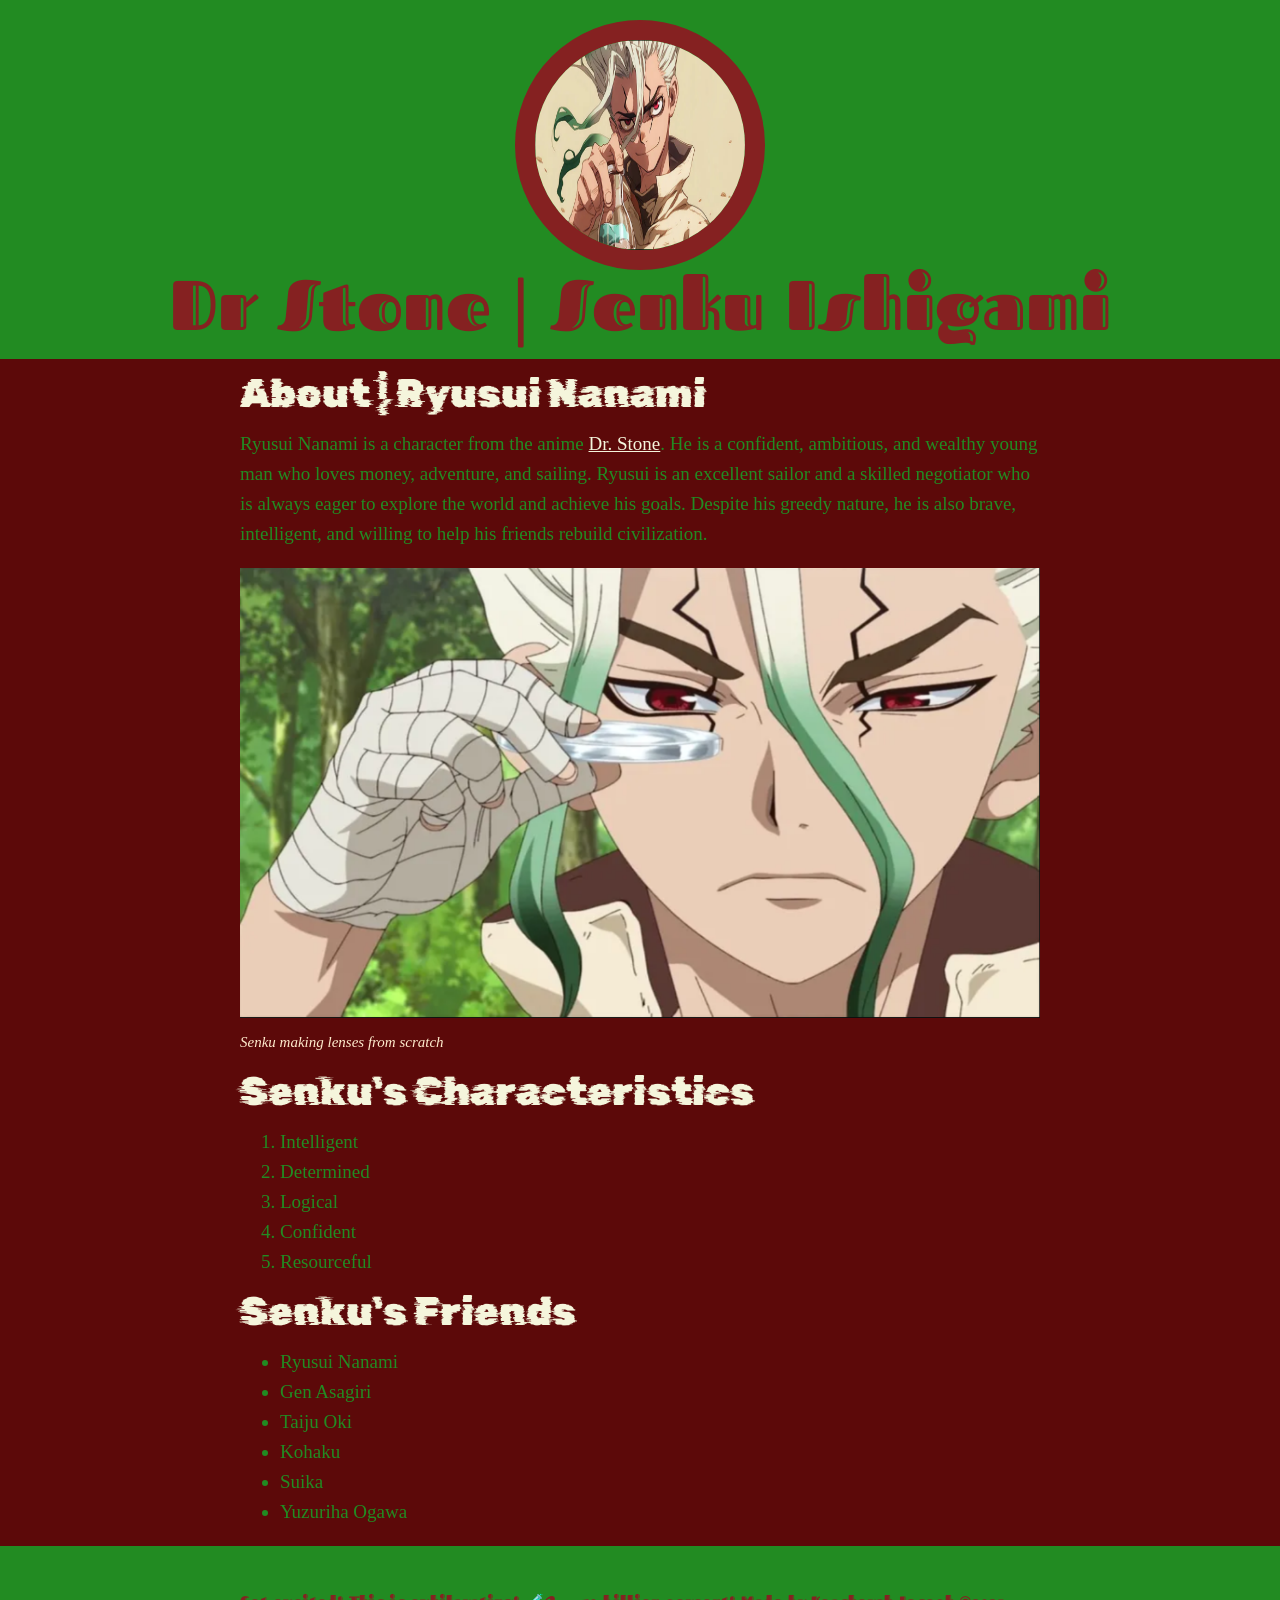
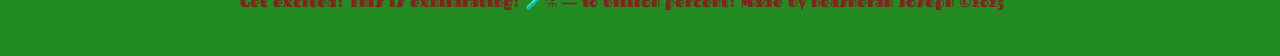
==== ryusui.html @ 69f50322 "new file" ====
<!doctype html>
<html lang="en">
  <head>
    <meta
      name="viewport"
      content="width=device-width, user-scalable=no, initial-scale=1.0"
    />
    <title>Ryusui Nanami-Dr Stone</title>
    <link rel="icon" href="img/RYUSUI.jpg" />
    <link rel="stylesheet" href="css/style.css" />
  </head>
  <body>
    <header>
      <img src="img/senkuhead.png" alt="Senku from Dr Stone profile picture" />
      <h1>Dr Stone | Senku Ishigami</h1>
    </header>
    <main>
      <h2>About | Ryusui Nanami</h2>
      <p class="idk">
        Ryusui Nanami is a character from the anime
        <a
          href="https://dr-stone.fandom.com/wiki/Ryusui_Nanami"
          target="_blank"
        >
          Dr. Stone</a
        >. He is a confident, ambitious, and wealthy young man who loves money,
        adventure, and sailing. Ryusui is an excellent sailor and a skilled
        negotiator who is always eager to explore the world and achieve his
        goals. Despite his greedy nature, he is also brave, intelligent, and
        willing to help his friends rebuild civilization.
      </p>
      <img src="img/glasssenku.png" alt="Senku holding glass" />
      <p class="caption">Senku making lenses from scratch</p>
      <h2>Senku's Characteristics</h2>
      <ol>
        <li>Intelligent</li>
        <li>Determined</li>
        <li>Logical</li>
        <li>Confident</li>
        <li>Resourceful</li>
      </ol>
      <h2>Senku's Friends</h2>
      <ul>
        <li>Ryusui Nanami</li>
        <li>Gen Asagiri</li>
        <li>Taiju Oki</li>
        <li>Kohaku</li>
        <li>Suika</li>
        <li>Yuzuriha Ogawa</li>
      </ul>
    </main>
    <footer>
      <p class="senkucap">
        Get excited! This is exhilarating! 🧪⚗️ — 10 billion percent! Made by
        Keasherah Joseph &copy;2025
      </p>
    </footer>
  </body>
</html>
---- css/style.css ----
@import url("https://fonts.googleapis.com/css2?family=Fascinate+Inline&display=swap");
@import url("https://fonts.googleapis.com/css2?family=Fascinate+Inline&family=Rubik+Glitch&family=Ultra&display=swap");
body {
  background-color: rgb(92, 9, 9);
  font-family: "Times New Roman", Times, serif;
  font-size: 19px;
  line-height: 30px;
}
hmtl,
body {
  margin: 0;
  padding: 0;
}
header {
  text-align: center;
  background-color: forestgreen;
  padding: 20px;
}
header img {
  width: 210px;
  height: 210px;
  border: 20px solid rgb(133, 33, 33);
  border-radius: 50%;
}
header h1 {
  font-family: "Fascinate Inline", system-ui;
  font-weight: 400;
  font-style: normal;
  font-size: 70px;
  margin: 10px 0 20px 0;
  color: rgb(133, 33, 33);
}
.idk {
  color: forestgreen;
}
a {
  color: beige;
}
a:hover {
  color: forestgreen;
}
.caption {
  font-size: 15px;
  color: blanchedalmond;
  font-style: oblique;
  margin: 0;
}
main {
  max-width: 800px;
  margin: 0 auto;
  padding: 0 20px;
}
main img {
  max-width: 100%;
}

h2 {
  font-family: "Rubik Glitch", system-ui;
  font-weight: 400;
  font-style: normal;
  font-size: 40px;
  margin: 20px 0;
  color: beige;
}
@media (max-width: 600px) {
  header h1 {
    font-size: 20px;
  }
  h2 {
    font-size: 30px;
  }
}
ul {
  color: forestgreen;
}
ol {
  color: forestgreen;
}
footer {
  background-color: forestgreen;
  padding: 40px;
}
.senkucap {
  font-family: "Fascinate Inline", system-ui;
  font-weight: 400;
  font-style: normal;
  font-size: 15px;
  max-width: 800px;
  margin: 0 auto;
  color: rgb(133, 33, 33);
}
@media (max-width: 600px) {
  footer .senkucap {
    font-size: 16px;
  }
}
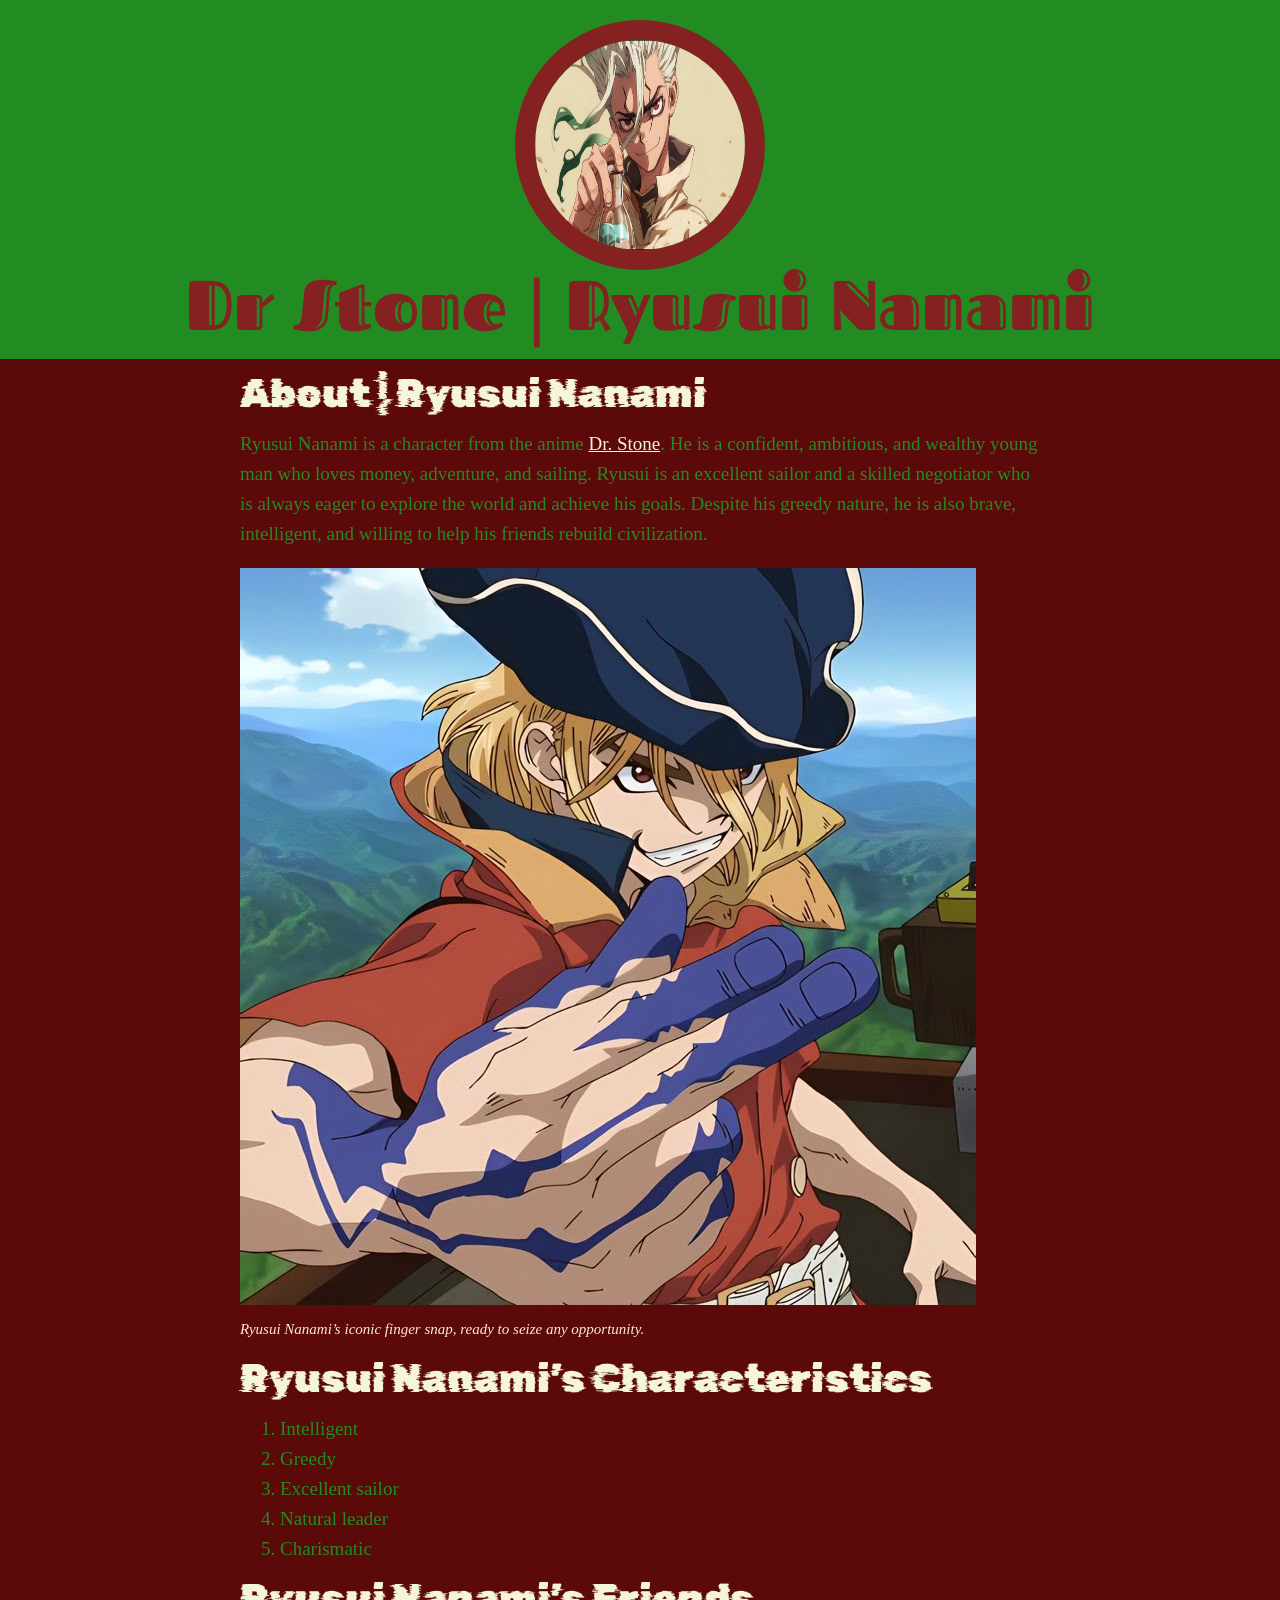
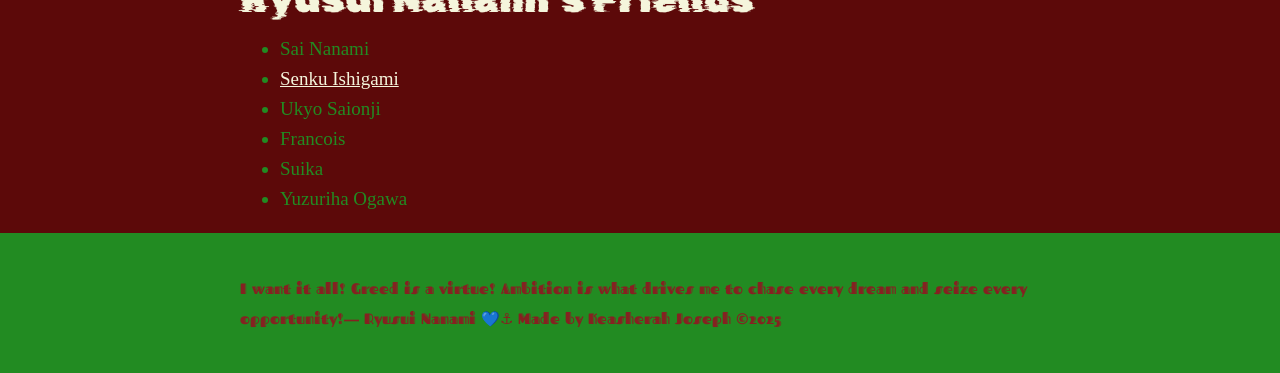
==== commit 747b15c4: "changes" ====
--- a/ryusui.html
+++ b/ryusui.html
@@ -12,7 +12,7 @@
   <body>
     <header>
       <img src="img/senkuhead.png" alt="Senku from Dr Stone profile picture" />
-      <h1>Dr Stone | Senku Ishigami</h1>
+      <h1>Dr Stone | Ryusui Nanami</h1>
     </header>
     <main>
       <h2>About | Ryusui Nanami</h2>
@@ -29,29 +29,32 @@
         goals. Despite his greedy nature, he is also brave, intelligent, and
         willing to help his friends rebuild civilization.
       </p>
-      <img src="img/glasssenku.png" alt="Senku holding glass" />
-      <p class="caption">Senku making lenses from scratch</p>
-      <h2>Senku's Characteristics</h2>
+      <img src="img/blonde guy.jpg" alt="Senku holding glass" />
+      <p class="caption">
+        Ryusui Nanami’s iconic finger snap, ready to seize any opportunity.
+      </p>
+      <h2>Ryusui Nanami’s Characteristics</h2>
       <ol>
         <li>Intelligent</li>
-        <li>Determined</li>
-        <li>Logical</li>
-        <li>Confident</li>
-        <li>Resourceful</li>
+        <li>Greedy</li>
+        <li>Excellent sailor</li>
+        <li>Natural leader</li>
+        <li>Charismatic</li>
       </ol>
-      <h2>Senku's Friends</h2>
+      <h2>Ryusui Nanami’s Friends</h2>
       <ul>
-        <li>Ryusui Nanami</li>
-        <li>Gen Asagiri</li>
-        <li>Taiju Oki</li>
-        <li>Kohaku</li>
+        <li>Sai Nanami</li>
+        <li><a href="./index.html" target="_blank">Senku Ishigami</a></li>
+        <li>Ukyo Saionji</li>
+        <li>Francois</li>
         <li>Suika</li>
         <li>Yuzuriha Ogawa</li>
       </ul>
     </main>
     <footer>
       <p class="senkucap">
-        Get excited! This is exhilarating! 🧪⚗️ — 10 billion percent! Made by
+        I want it all! Greed is a virtue! Ambition is what drives me to chase
+        every dream and seize every opportunity!— Ryusui Nanami 💙⚓ Made by
         Keasherah Joseph &copy;2025
       </p>
     </footer>
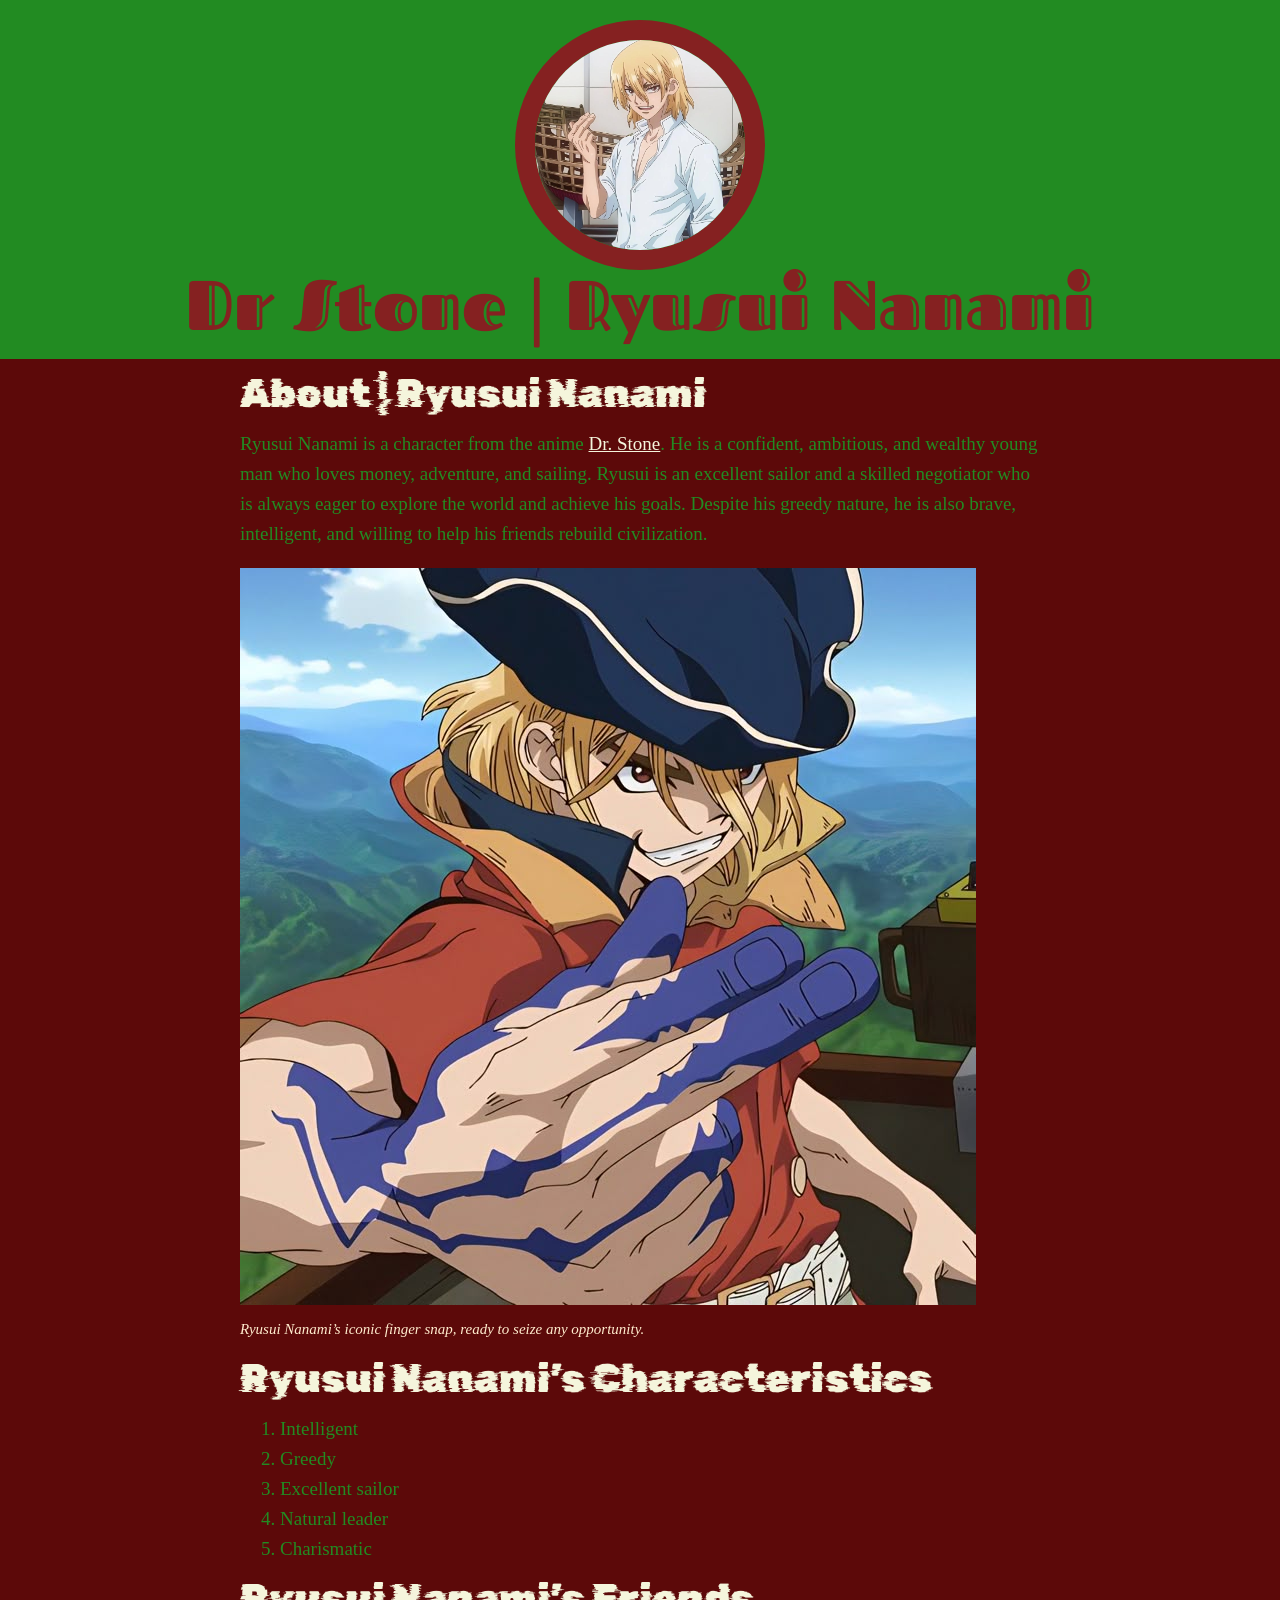
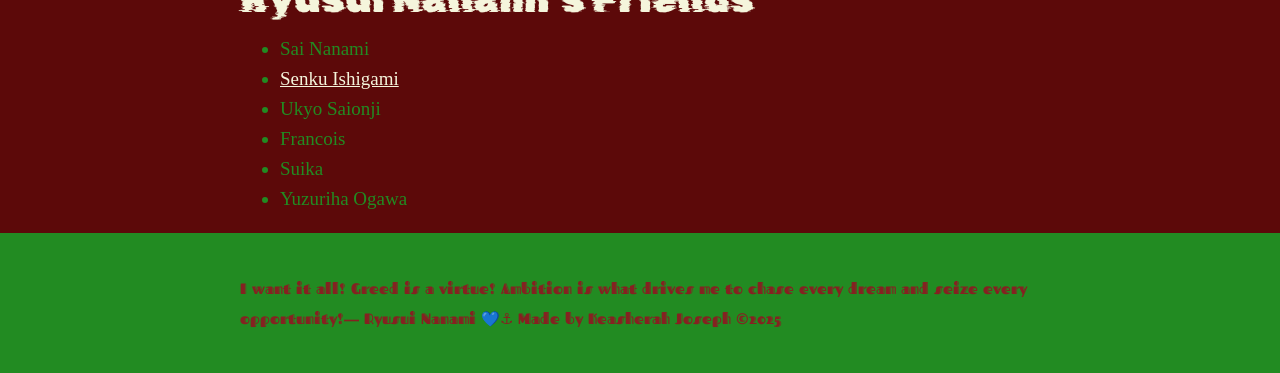
==== commit 3db57735: "hii" ====
--- a/ryusui.html
+++ b/ryusui.html
@@ -11,7 +11,7 @@
   </head>
   <body>
     <header>
-      <img src="img/senkuhead.png" alt="Senku from Dr Stone profile picture" />
+      <img src="img/bbglove.jpg" alt="Senku from Dr Stone profile picture" />
       <h1>Dr Stone | Ryusui Nanami</h1>
     </header>
     <main>
@@ -44,7 +44,7 @@
       <h2>Ryusui Nanami’s Friends</h2>
       <ul>
         <li>Sai Nanami</li>
-        <li><a href="./index.html" target="_blank">Senku Ishigami</a></li>
+        <li><a href="./index.html">Senku Ishigami</a></li>
         <li>Ukyo Saionji</li>
         <li>Francois</li>
         <li>Suika</li>
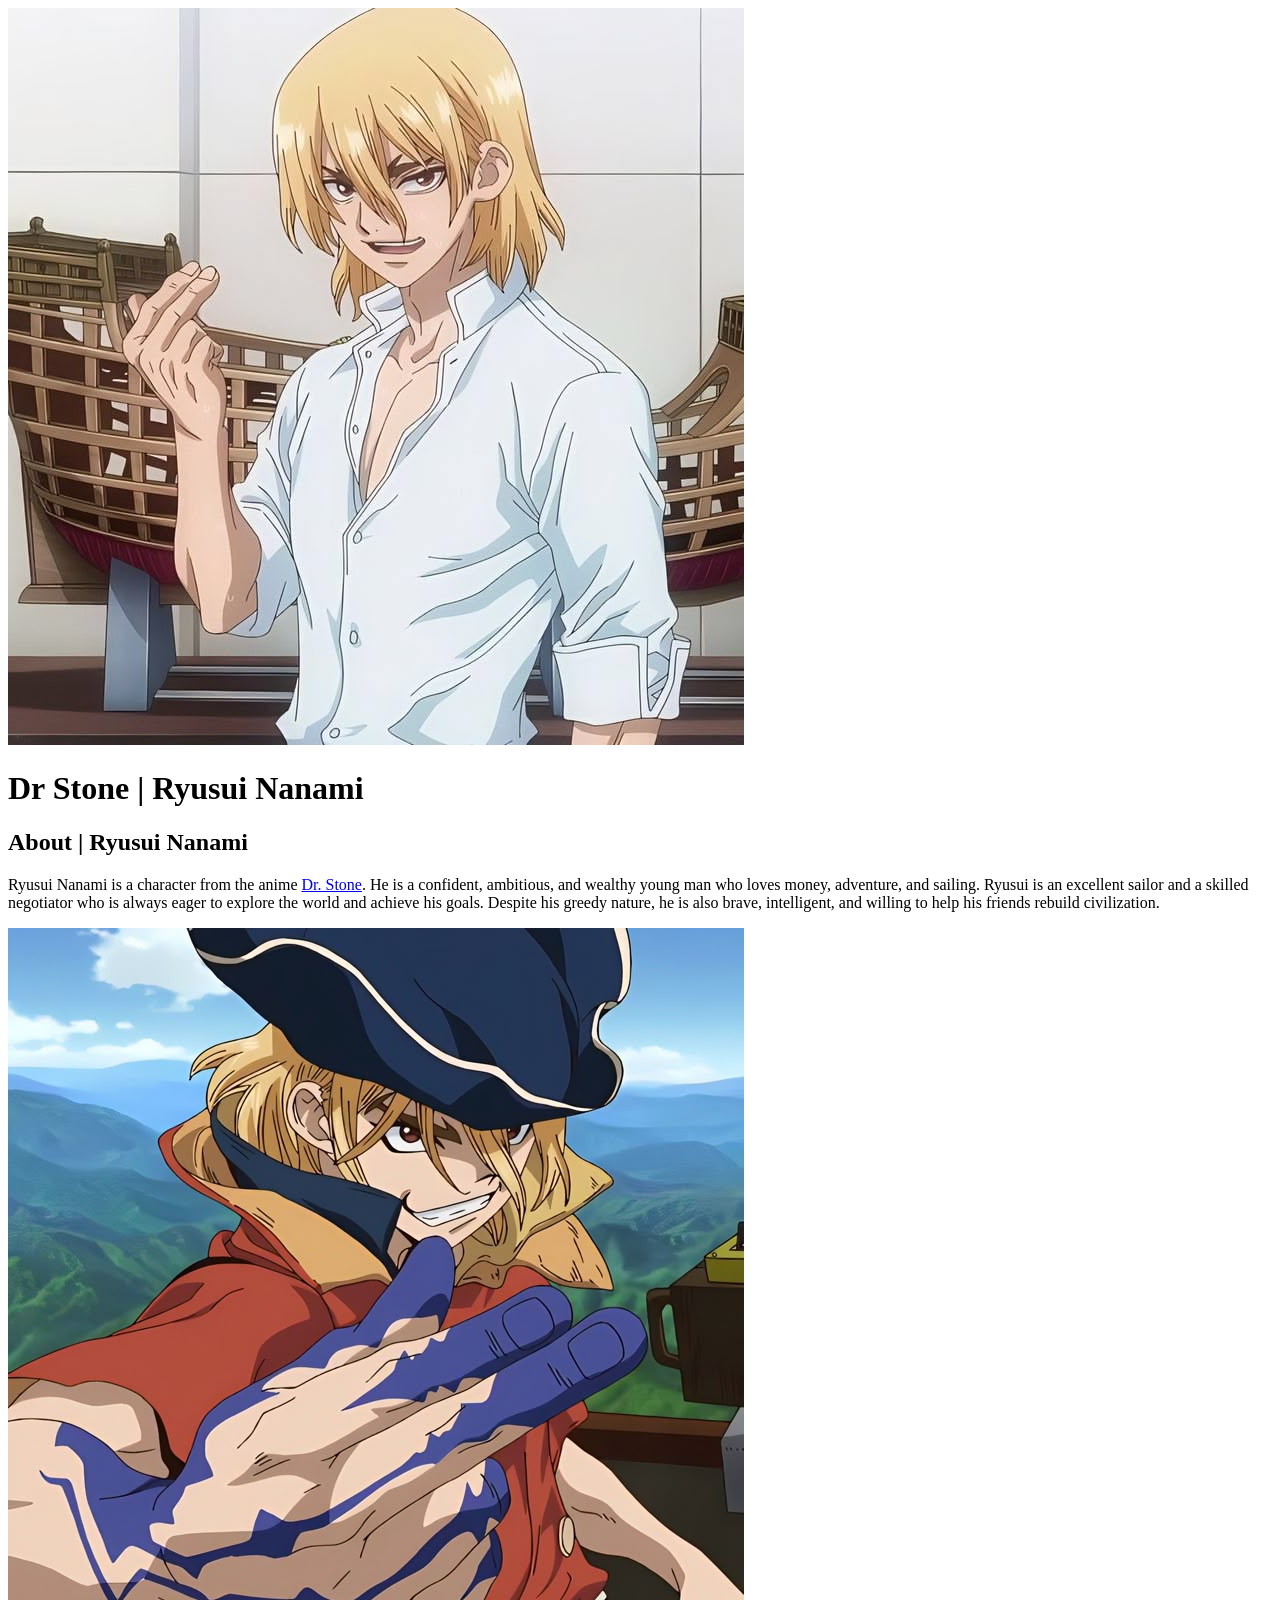
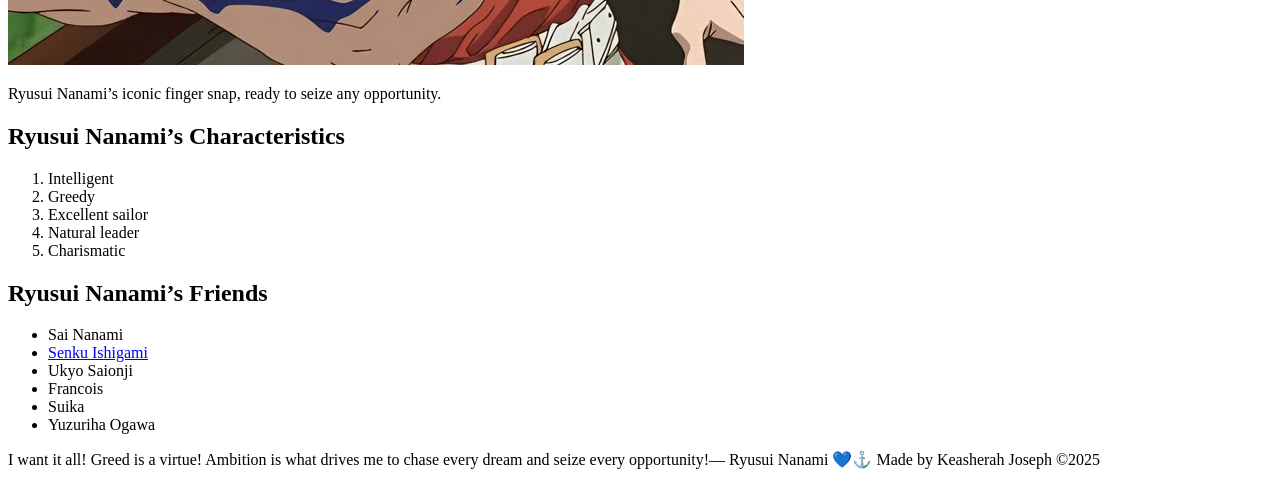
==== commit 6e63afd4: "new css" ====
--- a/ryusui.html
+++ b/ryusui.html
@@ -7,7 +7,7 @@
     />
     <title>Ryusui Nanami-Dr Stone</title>
     <link rel="icon" href="img/RYUSUI.jpg" />
-    <link rel="stylesheet" href="css/style.css" />
+    <link rel="stylesheet" href="ryusuistyle.css" />
   </head>
   <body>
     <header>
